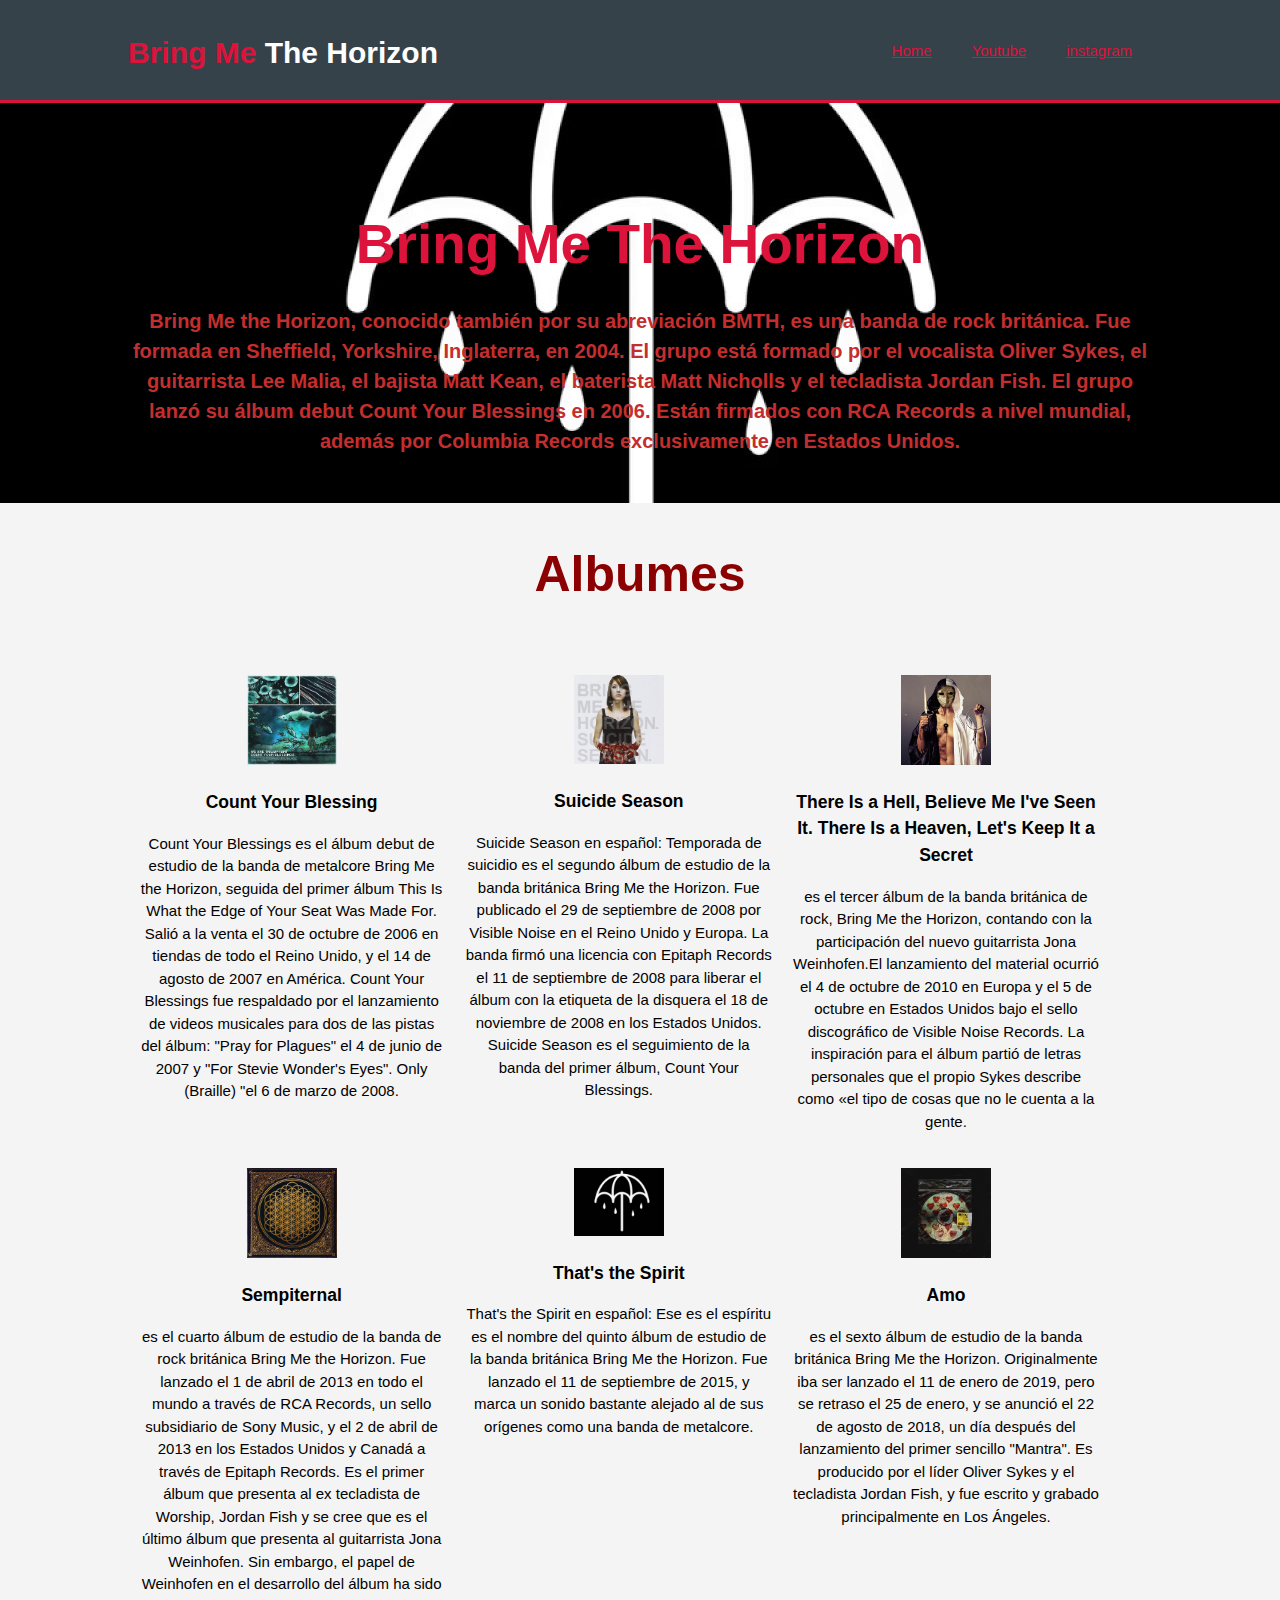
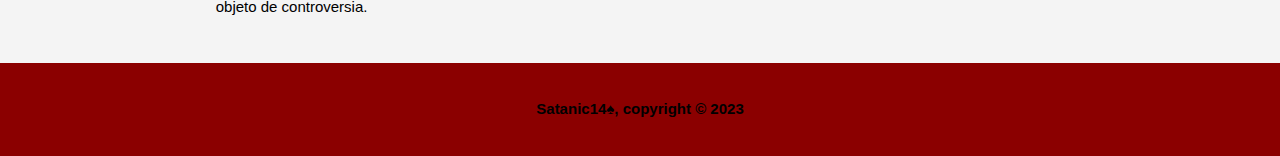
==== index.html @ 39d52809 "Add files via upload" ====
<!DOCTYPE html>
<html lang="en">
<head>
    <meta charset="UTF-8">
    <meta http-equiv="X-UA-Compatible" content="IE=edge">
    <meta name="viewport" content="width=device-width, initial-scale=1.0">
    <title>Bring Me The Horizon</title>
    <link rel="stylesheet" href="/webbringmethehorizon/css/styles.css">
    <link rel="icon" href="icon.jpg">

</head>
<body>
    <header>
        <div class="container">
            <div id="branding">
                <h1> <span class="highlight">Bring Me</span> The Horizon</h1>
            </div>
            <nav>
                <ul>
                    <li class="current"><a href="index.html">Home</a></li>
                    <li class="current"><a href="https://www.youtube.com/channel/UCAayZDDj3uom0QpSJiwLoUw">Youtube</a></li>
                    <li class="current"><a href="https://www.instagram.com/bringmethehorizon/">instagram</a></li>
                </ul>
            </nav>
        </div>
    </header>
    <section id="showcase">
        <div class="container">
            <h1>Bring Me The Horizon</h1>
        <strong> <p>Bring Me the Horizon, conocido también por su abreviación BMTH, es una banda de rock británica. Fue formada en Sheffield, Yorkshire, Inglaterra, en 2004. El grupo está formado por el vocalista Oliver Sykes, el guitarrista Lee Malia, el bajista Matt Kean, el baterista Matt Nicholls y el tecladista Jordan Fish. El grupo lanzó su álbum debut Count Your Blessings en 2006. Están firmados con RCA Records a nivel mundial, además por Columbia Records exclusivamente en Estados Unidos.</p> </strong> 
        </div>
    </section>

    <section id="preboxes">
        <div class="container">
            <div class="prebox">
                <h1>Albumes</h1>
            </div>
        </div>
    </section>

    <section id="boxes">
        <div class="container">
            <div class="box">
                <img src="/webbringmethehorizon/img/album1.jpg">
                <h3>Count Your Blessing</h3>
                <p>Count Your Blessings es el álbum debut de estudio de la banda de metalcore Bring Me the Horizon, seguida del primer álbum This Is What the Edge of Your Seat Was Made For. Salió a la venta el 30 de octubre de 2006 en tiendas de todo el Reino Unido, y el 14 de agosto de 2007 en América. Count Your Blessings fue respaldado por el lanzamiento de videos musicales para dos de las pistas del álbum: "Pray for Plagues" el 4 de junio de 2007 y "For Stevie Wonder's Eyes". Only (Braille) "el 6 de marzo de 2008.</p>
            </div>
            <div class="box">
                <img src="/webbringmethehorizon/img/album2.jpg">
                <h3>Suicide Season</h3>
                <p>Suicide Season en español: Temporada de suicidio es el segundo álbum de estudio de la banda británica Bring Me the Horizon. Fue publicado el 29 de septiembre de 2008 por Visible Noise en el Reino Unido y Europa. La banda firmó una licencia con Epitaph Records el 11 de septiembre de 2008 para liberar el álbum con la etiqueta de la disquera el 18 de noviembre de 2008 en los Estados Unidos. Suicide Season es el seguimiento de la banda del primer álbum, Count Your Blessings.</p>
            </div>
            <div class="box">
                <img src="/webbringmethehorizon/img/album3.jpg">
                <h3>There Is a Hell, Believe Me I've Seen It. There Is a Heaven, Let's Keep It a Secret</h3>
                <p>es el tercer álbum de la banda británica de rock, Bring Me the Horizon, contando con la participación del nuevo guitarrista Jona Weinhofen.El lanzamiento del material ocurrió el 4 de octubre de 2010 en Europa y el 5 de octubre en Estados Unidos bajo el sello discográfico de Visible Noise Records. La inspiración para el álbum partió de letras personales que el propio Sykes describe como «el tipo de cosas que no le cuenta a la gente.</p>
        </div>
        <div class="box">
            <img src="/webbringmethehorizon/img/album4.jpg">
            <h3>Sempiternal</h3>
            <p>es el cuarto álbum de estudio de la banda de rock británica Bring Me the Horizon. Fue lanzado el 1 de abril de 2013 en todo el mundo a través de RCA Records, un sello subsidiario de Sony Music, y el 2 de abril de 2013 en los Estados Unidos y Canadá a través de Epitaph Records. Es el primer álbum que presenta al ex tecladista de Worship, Jordan Fish y se cree que es el último álbum que presenta al guitarrista Jona Weinhofen. Sin embargo, el papel de Weinhofen en el desarrollo del álbum ha sido objeto de controversia.</p>
        </div>
        <div class="box">
            <img src="/webbringmethehorizon/img/album5.jpg">
            <h3>That's the Spirit</h3>
            <p>That's the Spirit en español: Ese es el espíritu es el nombre del quinto álbum de estudio de la banda británica Bring Me the Horizon. Fue lanzado el 11 de septiembre de 2015, y marca un sonido bastante alejado al de sus orígenes como una banda de metalcore.</p>
        </div>
        <div class="box">
            <img src="/webbringmethehorizon/img/album6.jpg">
            <h3>Amo</h3>
            <p>es el sexto álbum de estudio de la banda británica Bring Me the Horizon. Originalmente iba ser lanzado el 11 de enero de 2019, pero se retraso el 25 de enero, y se anunció el 22 de agosto de 2018, un día después del lanzamiento del primer sencillo "Mantra". Es producido por el líder Oliver Sykes y el tecladista Jordan Fish, y fue escrito y grabado principalmente en Los Ángeles.</p>
        </div>

        </div>
    </section>

    <footer>
        <strong> <p>Satanic14♠, copyright &copy; 2023</p> </strong> 
    </footer>
    
</body>
</html>
---- webbringmethehorizon/css/styles.css ----
body{
    font: 15px/1.5 arial, helvetica,sans-serif;
    padding: 0;
    margin: 0;
    background-color: #f4f4f4;
}

/* Global */
.container{
    width: 80%;
    margin: auto;
    overflow: hidden;
}

ul{
    margin: 0;
    padding: 0;
}

.dark{
    padding: 15px;
    background: #35424a;
    color: #ffffff;
    margin-top: 10px;
    margin-bottom: 10px;
}

/* Header **/
header{
    background: #35424a;
    color: #ffffff;
    padding-top: 30px;
    min-height: 70px;
    border-bottom: crimson 3px solid;
}

head a{
    color: #ffffff;
    text-decoration: none;
    text-transform: uppercase;
    font-size: 16px;
}

header li{
    float: left;
    display: inline;
    padding: 0 20px 0 20px;
}

header #branding{
    float: left;
}

header #branding h1{
    margin: 0;
}

header nav{
    float: right;
    margin-top: 10px;
}

header .highlight, header .current a{
    color: crimson;
}

header a:hover{
    color: #cccccc;
    font-weight: bold;
}

/* Showcase */
#showcase{
    min-height: 400px;
    background: url(../img/header.jpg) no-repeat;
    background-position: center;
    background-size: cover;
    text-align: center;
    color: rgb(196, 46, 46);
}

#showcase h1{
    color: crimson;
    margin-top: 100px;
    font-size: 55px;
    margin-bottom: 10px;
}

#showcase p{
    font-size: 20px;
}

/* Preboxes */
#preboxes .prebox h1{
    text-align: center;
    color: darkred;
    font-size: 50px;
}

/* Boxes */
#boxes{
    margin-top: 20px;
}

#boxes .box{
    float: left;
    text-align: center;
    width: 30%;
    padding: 10px;
}

#boxes .box{
    float: left;
    text-align: center;
    width: 30%;
    padding: 10px;
}

#boxes .box img{
    width: 90px;
}

/* Sidebar */
aside#sidebar .quote input, aside#sidebar .quote textarea{
    width: 90%;
    padding: 5px;
}

/* Main-col */
article#main-col{
    float: left;
    width: 65%;
}

/*services */
ul#services li{
    list-style: none;
    padding: 20px;
    border: #cccccc solid 1px;
    margin-bottom: 5px;
    background-color: #e6e6e6;
}

footer{
    padding: 20px;
    margin-top: 20px;
    background-color: darkred;
    text-align: center;
}

/* Media Queries */
@media(max-width:768px){
    header #branding,
    header nav,
    header nav li,
    #newsletter h1,
    #newsletter form,
    #boxes .box
    article#main-col,
    aside#sodebar{
        float: none;
        text-align: center;
        width: 100%;
    }

    header{
        padding-bottom: 20px;
    }

    #showcase h1{
        margin-top: 40px;
    }

    #newsletter button, .quote button{
        display: block;
        width: 100%;
    }

}
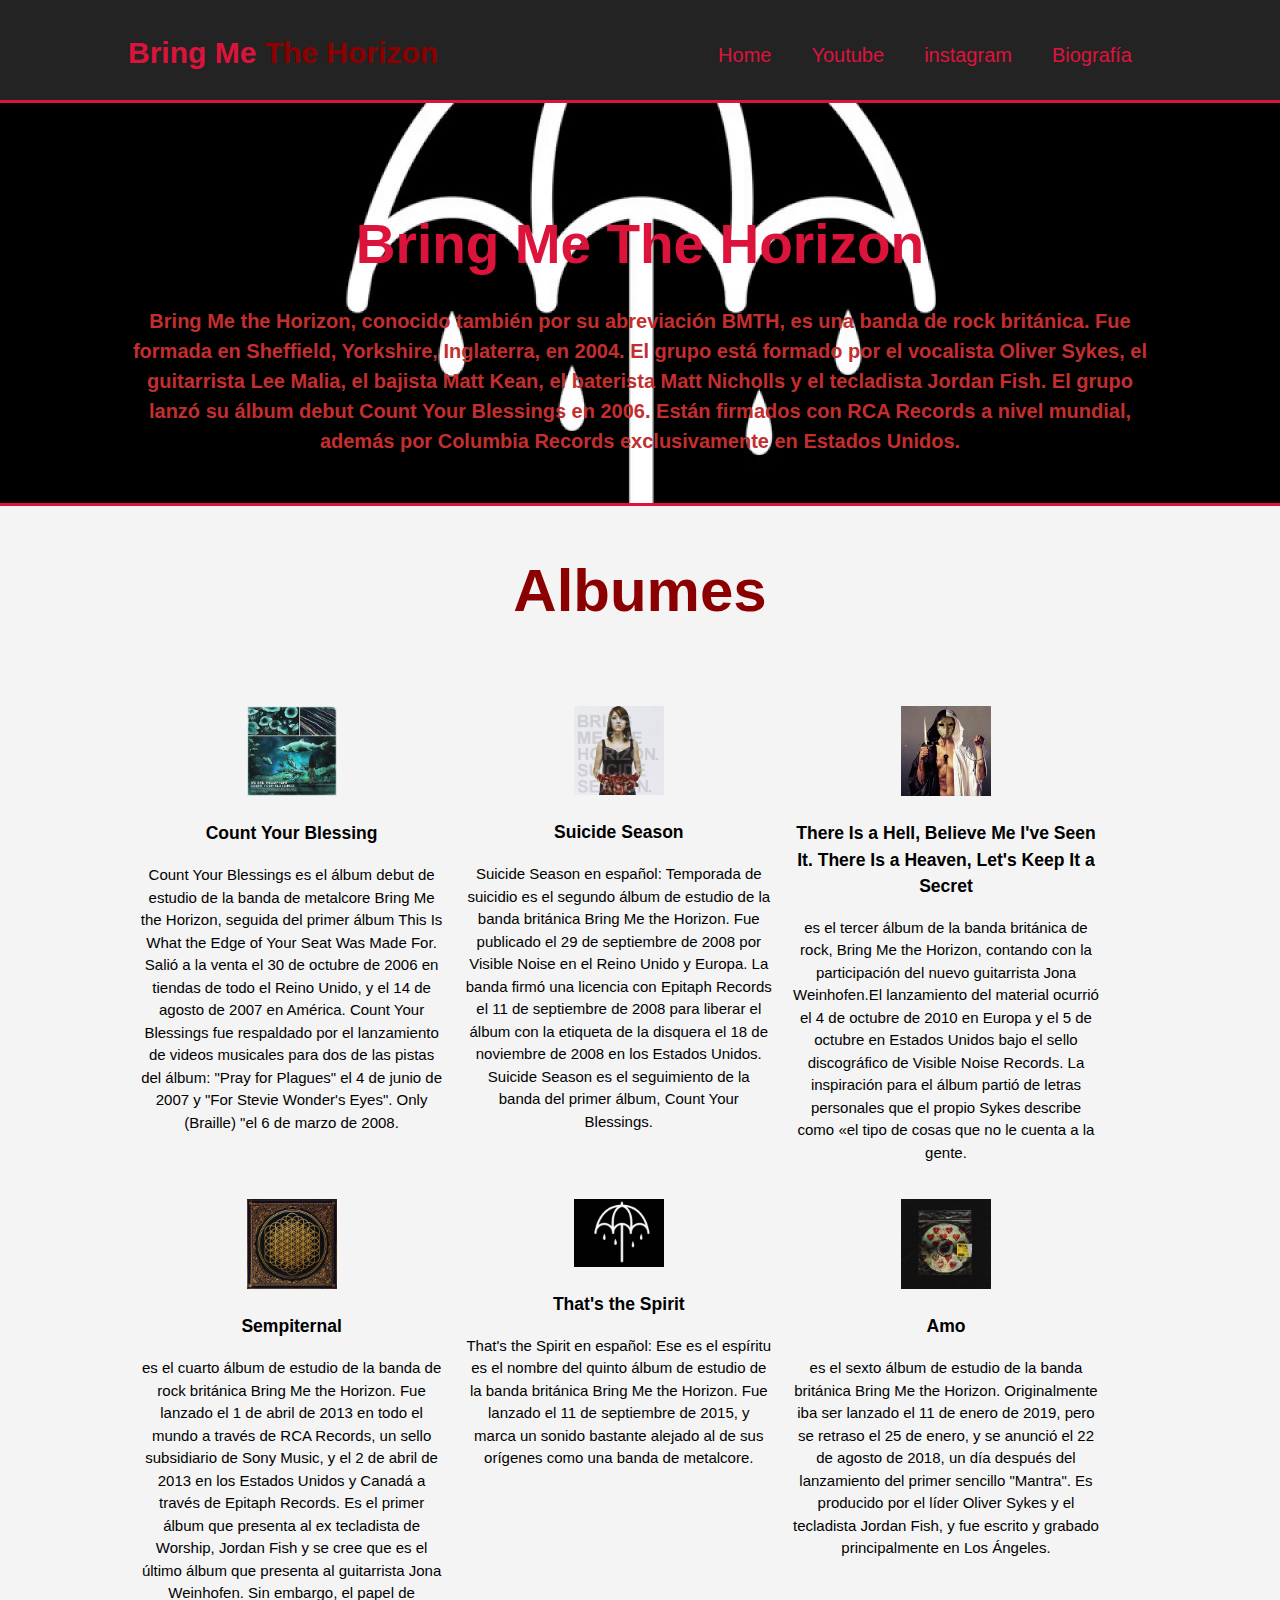
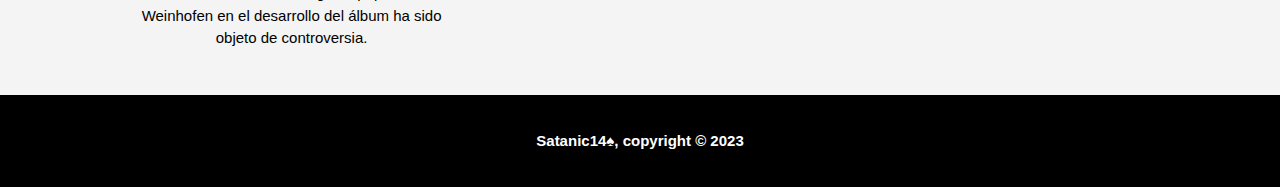
==== commit 0bbfeb72: "Add files via upload" ====
--- a/index.html
+++ b/index.html
@@ -20,6 +20,7 @@
                     <li class="current"><a href="index.html">Home</a></li>
                     <li class="current"><a href="https://www.youtube.com/channel/UCAayZDDj3uom0QpSJiwLoUw">Youtube</a></li>
                     <li class="current"><a href="https://www.instagram.com/bringmethehorizon/">instagram</a></li>
+                    <li class="current"><a href="/webbringmethehorizon/biografia/bio.html">Biografía</a></li>
                 </ul>
             </nav>
         </div>
--- a/webbringmethehorizon/css/styles.css
+++ b/webbringmethehorizon/css/styles.css
@@ -17,18 +17,10 @@
     padding: 0;
 }
 
-.dark{
-    padding: 15px;
-    background: #35424a;
-    color: #ffffff;
-    margin-top: 10px;
-    margin-bottom: 10px;
-}
-
 /* Header **/
 header{
-    background: #35424a;
-    color: #ffffff;
+    background: rgb(36, 35, 35);
+    color: darkred;
     padding-top: 30px;
     min-height: 70px;
     border-bottom: crimson 3px solid;
@@ -62,10 +54,15 @@
 
 header .highlight, header .current a{
     color: crimson;
+    text-decoration: none;
+}
+
+header a{
+    font-size: 20px;
 }
 
 header a:hover{
-    color: #cccccc;
+    color: black;
     font-weight: bold;
 }
 
@@ -77,6 +74,7 @@
     background-size: cover;
     text-align: center;
     color: rgb(196, 46, 46);
+    border-bottom: crimson 3px solid;
 }
 
 #showcase h1{
@@ -94,7 +92,7 @@
 #preboxes .prebox h1{
     text-align: center;
     color: darkred;
-    font-size: 50px;
+    font-size: 60px;
 }
 
 /* Boxes */
@@ -144,8 +142,9 @@
 footer{
     padding: 20px;
     margin-top: 20px;
-    background-color: darkred;
+    background-color: black;
     text-align: center;
+    color:white;
 }
 
 /* Media Queries */
@@ -176,4 +175,21 @@
         width: 100%;
     }
 
+}
+
+.bio h1{
+    color: darkred;
+    text-align: center;
+    font-size: 60px;
+}
+
+.precaja h2{
+    color: darkred;
+    text-align: left;
+    padding-left: 140px;
+}
+
+#mid .biobring img{
+    width: 600px;
+    height: 400px;
 }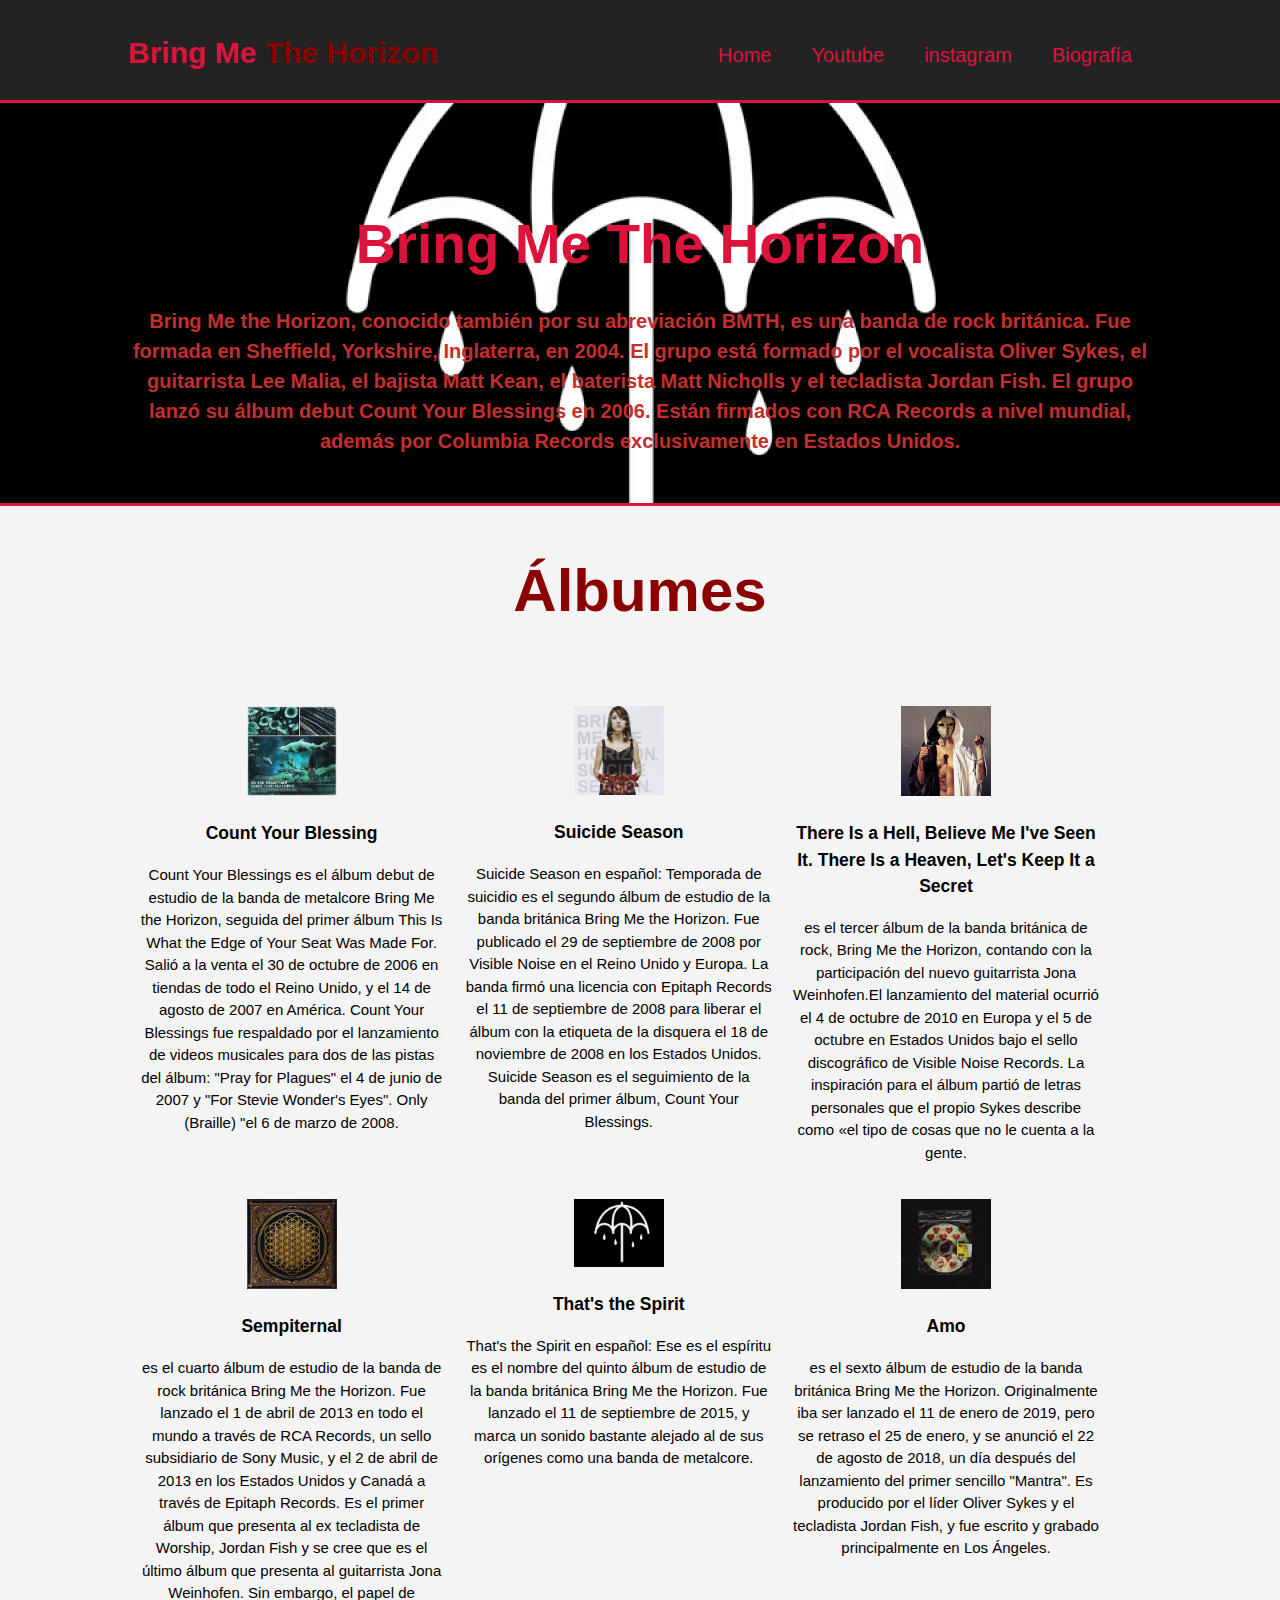
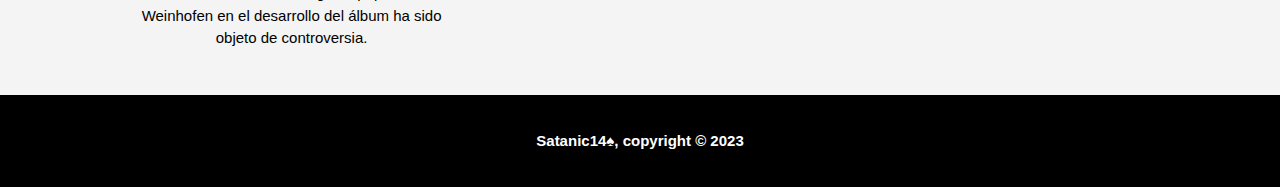
==== commit fdd044c8: "Update index.html" ====
--- a/index.html
+++ b/index.html
@@ -35,7 +35,7 @@
     <section id="preboxes">
         <div class="container">
             <div class="prebox">
-                <h1>Albumes</h1>
+                <h1>Álbumes</h1>
             </div>
         </div>
     </section>
@@ -81,4 +81,4 @@
     </footer>
     
 </body>
-</html>+</html>
